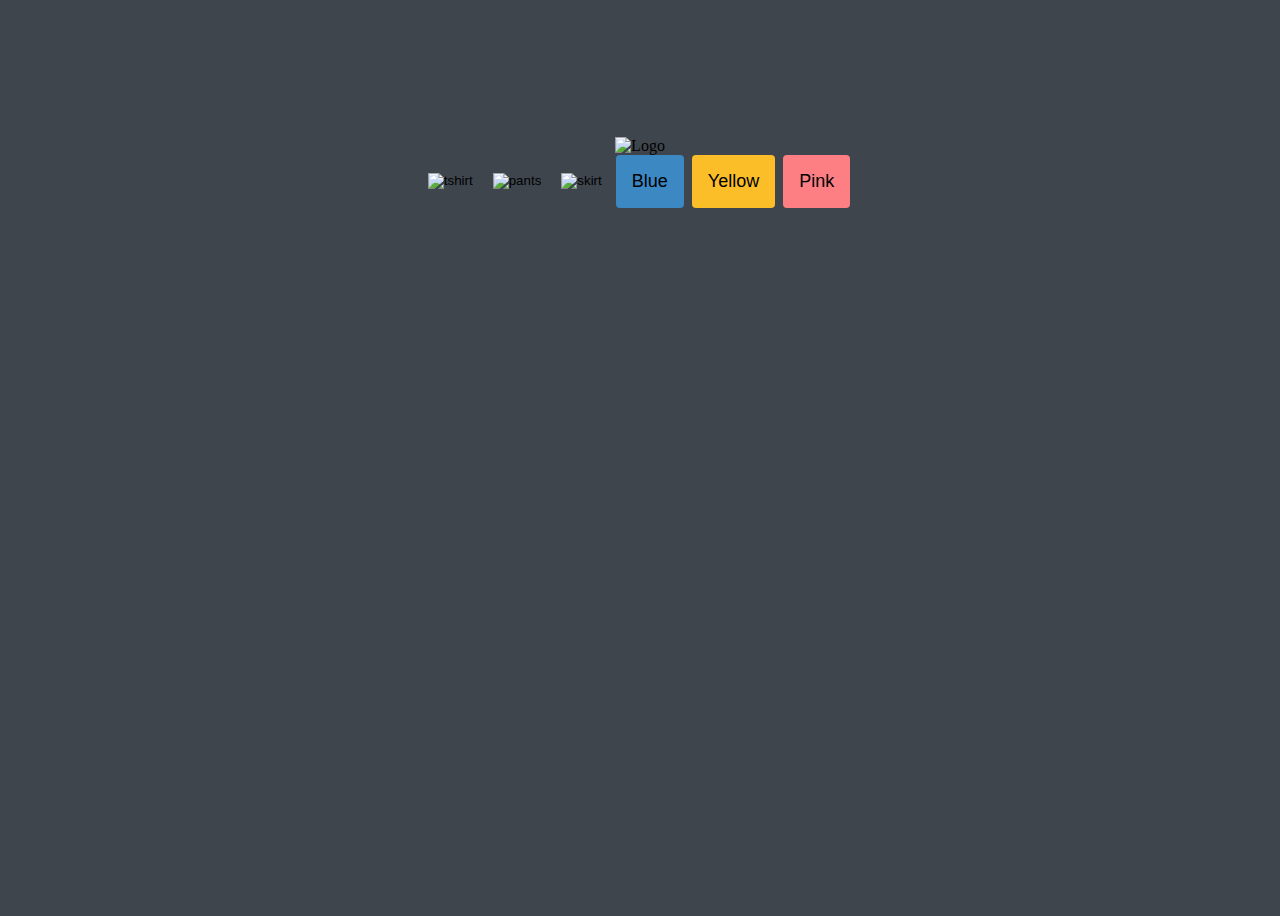
==== mini-shopping-solution/index.html @ 67f8064a "Create index.html" ====
<!DOCTYPE html>
<html lang="en">
  <head profile="http://www.w3.org/2005/10/profile">
    <meta charset="UTF-8" />
    <meta name="viewport" content="width=device-width, initial-scale=1.0" />
    <title>Online Shopping</title>
    <link rel="stylesheet" href="style.css" />
    <script src="src/main-filtering.js" defer></script>
  </head>
  <body>
    <!-- Logo -->
    <img src="img/logo.png" alt="Logo" class="logo" />

    <!-- Buttons -->
    <section class="buttons">
      <button class="btn">
        <img
          src="img/blue_t.png"
          alt="tshirt"
          class="imgBtn"
          data-key="type"
          data-value="tshirt"
        />
      </button>
      <button class="btn">
        <img
          src="img/blue_p.png"
          alt="pants"
          class="imgBtn"
          data-key="type"
          data-value="pants"
        />
      </button>
      <button class="btn">
        <img
          src="img/blue_s.png"
          alt="skirt"
          class="imgBtn"
          data-key="type"
          data-value="skirt"
        />
      </button>
      <button class="btn colorBtn blue" data-key="color" data-value="blue">
        Blue
      </button>
      <button class="btn colorBtn yellow" data-key="color" data-value="yellow">
        Yellow
      </button>
      <button class="btn colorBtn pink" data-key="color" data-value="pink">
        Pink
      </button>
    </section>

    <!-- Items -->
    <ul class="items"></ul>
  </body>
</html>
---- mini-shopping-solution/style.css ----
:root {
  /* color */
  --color-black: #3f454d;
  --color-white: #ffffff;
  --color-blue: #3b88c3;
  --color-yellow: #fbbe28;
  --color-pink: #fd7f84;
  --color-light-grey: #dfdfdf;

  /* size */
  --base-space: 8px;
  --size-button: 60px;
  --size-border: 4px;
  --size-thumbnail: 50px;
  --font-size: 18px;

  /* annimation */
  --animation-duration: 300ms;
}

body {
  height: 100vh;
  background-color: var(--color-black);
  display: flex;
  flex-direction: column;
  justify-content: center;
  align-items: center;
}

.logo {
  cursor: pointer;
  transition: transform var(--animation-duration) ease;
}

.btn {
  background-color: transparent;
  border: none;
  outline: none;
  cursor: pointer;
  transition: transform var(--animation-duration) ease;
  margin-right: var(--base-space);
}

.btn:hover,
.logo:hover {
  transform: scale(1.1);
}

.buttons {
  display: flex;
  align-items: center;
}

.imgBtn {
  width: var(--size-button);
  height: var(--size-button);
}

.colorBtn {
  font-size: var(--font-size);
  padding: calc(var(--base-space) * 2);
  border-radius: var(--size-border);
}

.blue {
  background-color: var(--color-blue);
}

.yellow {
  background-color: var(--color-yellow);
}

.pink {
  background-color: var(--color-pink);
}

.items {
  width: 60%;
  height: 60%;
  list-style: none;
  padding-left: 0;
  overflow-y: scroll;
}

.item {
  background-color: var(--color-white);
  display: flex;
  align-items: center;
  padding: var(--base-space);
  margin-bottom: var(--base-space);
}

.item__thumbnail {
  width: var(--size-thumbnail);
  height: var(--size-thumbnail);
}

.item__description {
  margin-left: var(--base-space);
  font-size: var(--font-size);
}
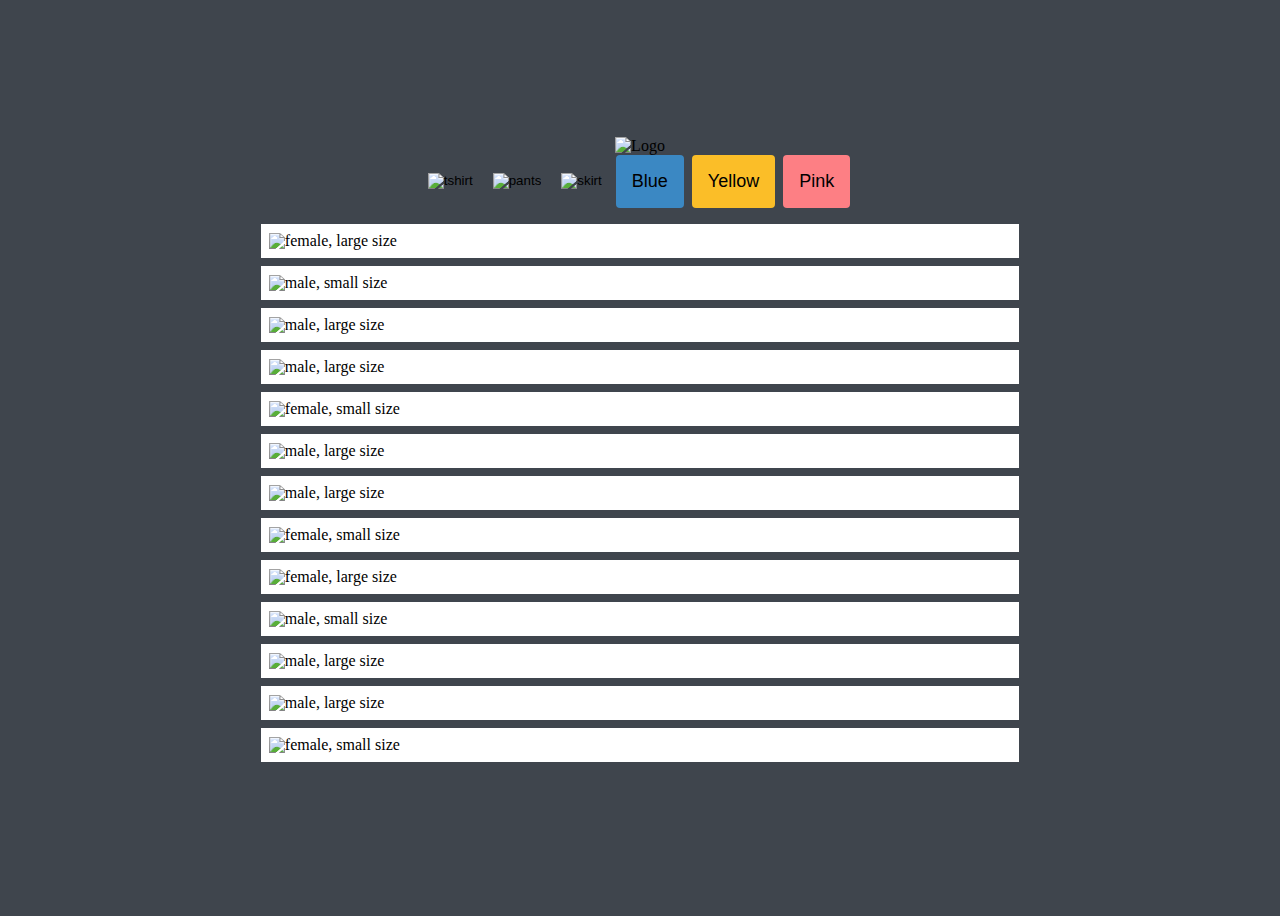
==== commit 13024287: "Update index.html" ====
--- a/mini-shopping-solution/index.html
+++ b/mini-shopping-solution/index.html
@@ -5,7 +5,6 @@
     <meta name="viewport" content="width=device-width, initial-scale=1.0" />
     <title>Online Shopping</title>
     <link rel="stylesheet" href="style.css" />
-    <script src="src/main-filtering.js" defer></script>
   </head>
   <body>
     <!-- Logo -->
@@ -53,5 +52,6 @@
 
     <!-- Items -->
     <ul class="items"></ul>
+    <script src="./src/main-filtering.js" defer></script>
   </body>
 </html>
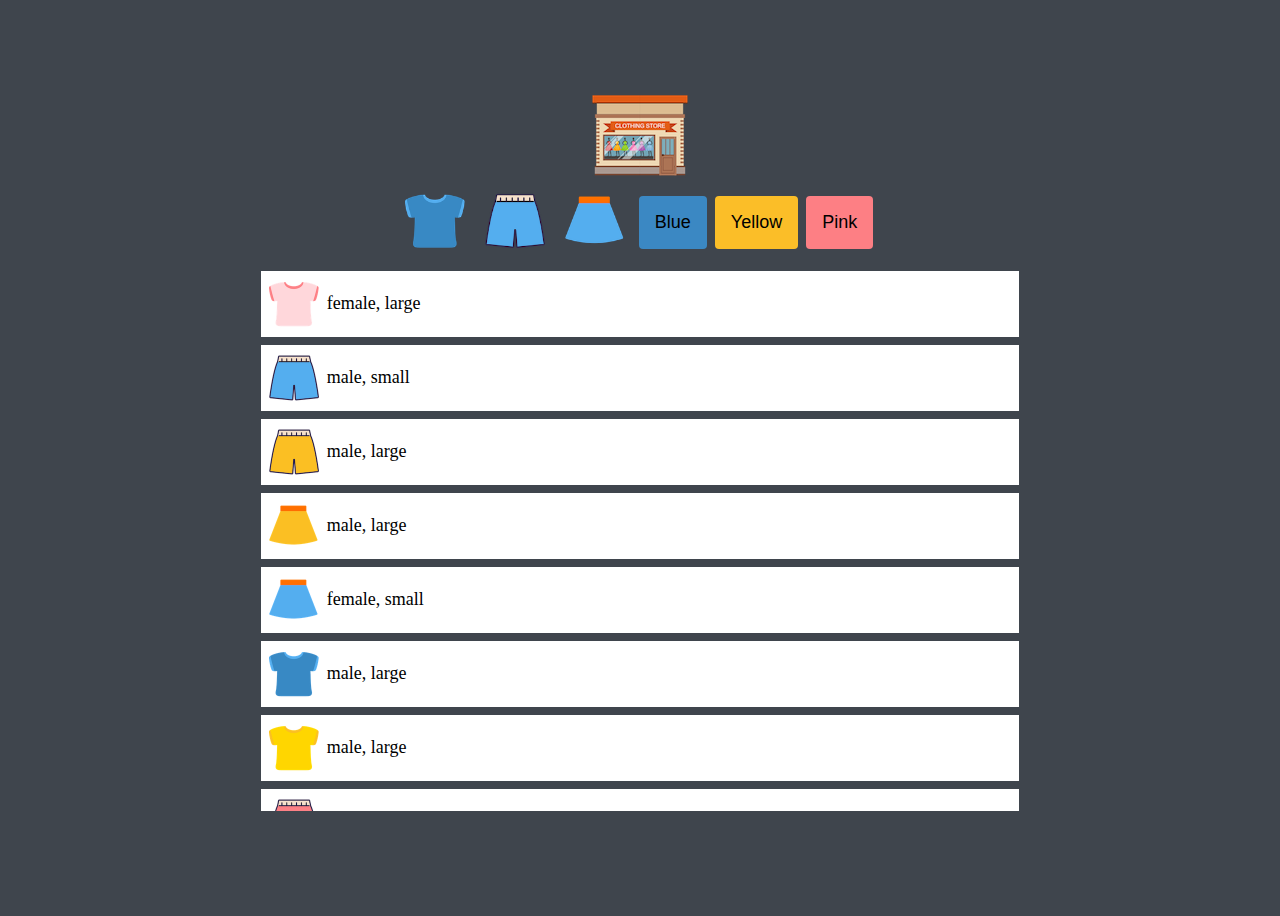
==== commit 1c2b4eea: "Update index.html" ====
--- a/mini-shopping-solution/index.html
+++ b/mini-shopping-solution/index.html
@@ -52,6 +52,6 @@
 
     <!-- Items -->
     <ul class="items"></ul>
-    <script src="./src/main-filtering.js" defer></script>
+    <script src="./src/main.js" defer></script>
   </body>
 </html>
--- a/mini-shopping-solution/style.css
+++ b/mini-shopping-solution/style.css
@@ -90,6 +90,10 @@
   margin-bottom: var(--base-space);
 }
 
+.invisible {
+  display: none;
+}
+
 .item__thumbnail {
   width: var(--size-thumbnail);
   height: var(--size-thumbnail);
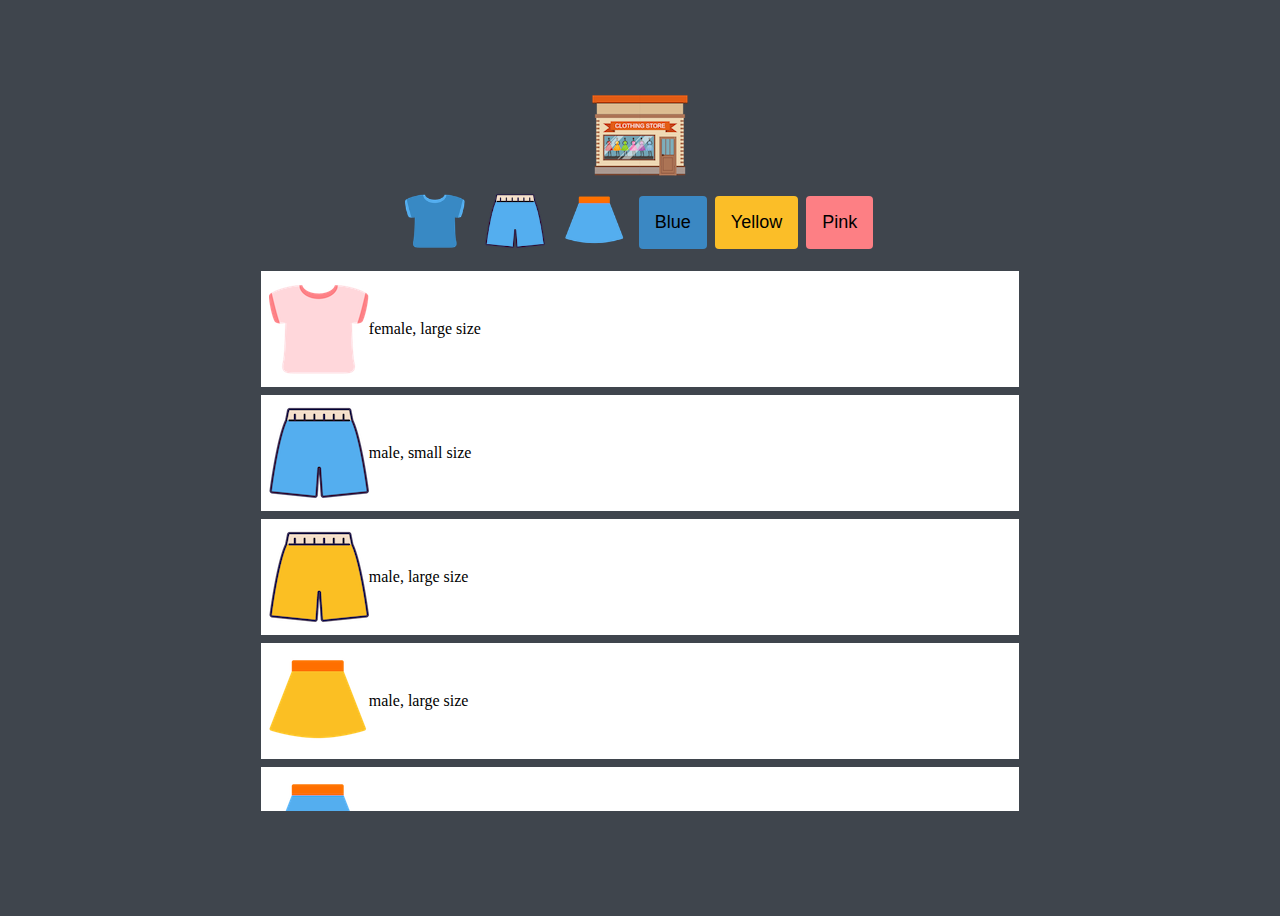
==== commit b6e956c1: "Update index.html" ====
--- a/mini-shopping-solution/index.html
+++ b/mini-shopping-solution/index.html
@@ -52,6 +52,6 @@
 
     <!-- Items -->
     <ul class="items"></ul>
-    <script src="./src/main.js" defer></script>
+    <script src="./src/main-filtering.js" defer></script>
   </body>
 </html>
